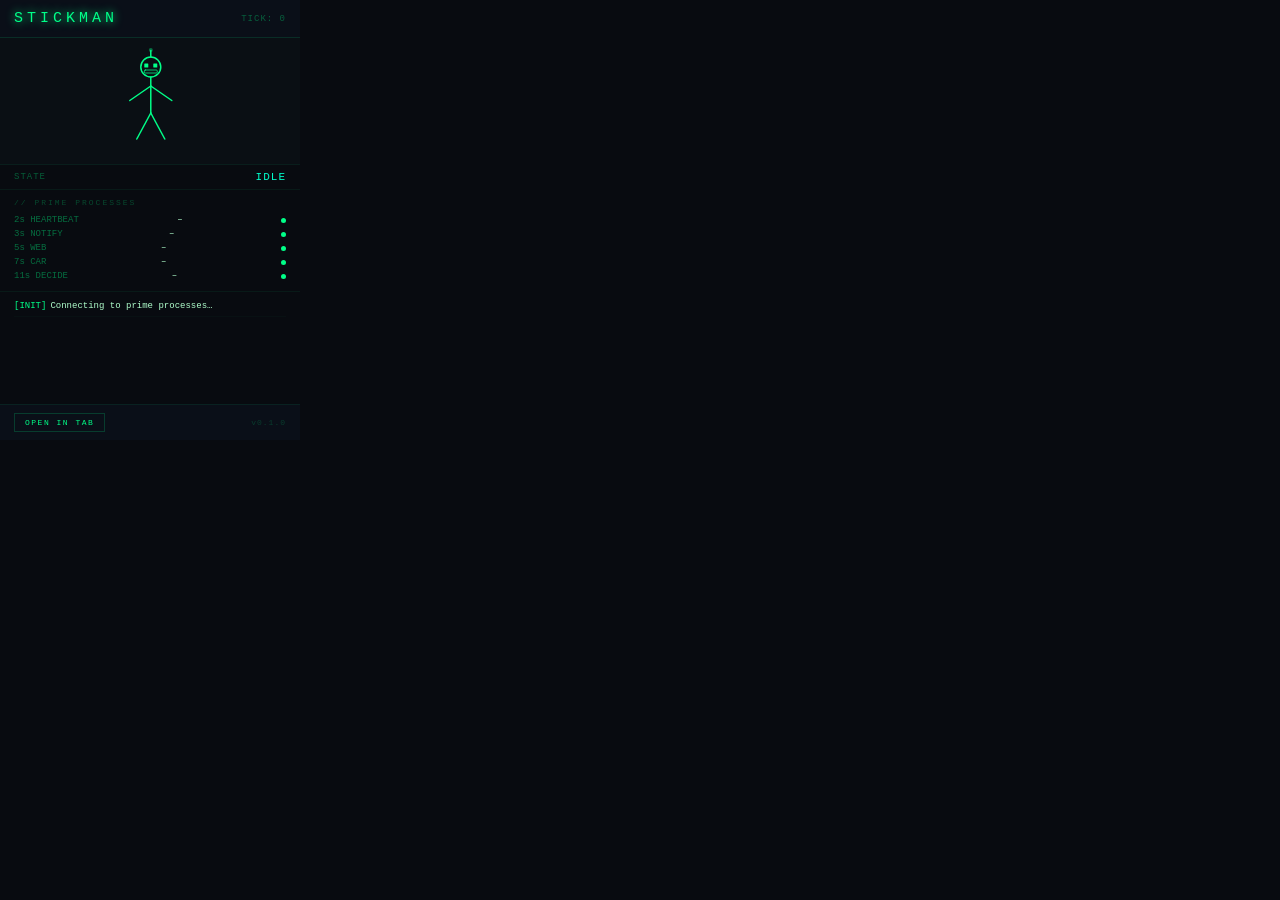
==== extension/popup.html @ 58ad4017 "feat: add Stickman prime number robot with web app and browser extension Stickman is a robot whose e" ====
<!DOCTYPE html>
<html lang="en">
<head>
  <meta charset="UTF-8">
  <style>
    *, *::before, *::after { box-sizing: border-box; margin: 0; padding: 0; }
    body {
      width: 300px;
      min-height: 440px;
      background: #080b10;
      color: #00ff88;
      font-family: 'Courier New', Consolas, monospace;
      font-size: 11px;
      display: flex;
      flex-direction: column;
    }
    .topbar {
      display: flex;
      align-items: center;
      justify-content: space-between;
      padding: 10px 14px;
      background: #0a0f18;
      border-bottom: 1px solid #00ff8820;
    }
    .logo { font-size: 15px; letter-spacing: 4px; text-shadow: 0 0 10px #00ff88; }
    .tick { font-size: 9px; color: #00ff8855; letter-spacing: 1px; }

    .robot-row {
      display: flex;
      justify-content: center;
      background: #0a0f14;
      padding: 10px 0 6px;
      border-bottom: 1px solid #00ff8810;
    }

    .state-row {
      display: flex;
      justify-content: space-between;
      align-items: center;
      padding: 6px 14px;
      border-bottom: 1px solid #00ff8810;
    }
    .state-key  { font-size: 9px; letter-spacing: 1px; color: #00ff8855; }
    .state-val  { font-size: 11px; color: #00ffcc; letter-spacing: 1px; }

    .processes  { padding: 8px 14px; border-bottom: 1px solid #00ff8810; }
    .proc-title { font-size: 8px; letter-spacing: 2px; color: #00ff8840; margin-bottom: 6px; }
    .proc-row   { display: flex; align-items: center; justify-content: space-between; padding: 2px 0; }
    .proc-name  { font-size: 9px; color: #00ff8866; }
    .proc-time  { font-size: 9px; color: #b0ffcc; }
    .proc-dot   {
      width: 5px; height: 5px; border-radius: 50%;
      background: #00ff88; flex-shrink: 0;
      transition: background 0.2s, box-shadow 0.2s;
    }

    .log-mini   { flex: 1; overflow-y: auto; padding: 6px 14px; }
    .log-mini::-webkit-scrollbar { width: 2px; }
    .log-mini::-webkit-scrollbar-thumb { background: #00ff8820; }
    .log-item   { padding: 2px 0; border-bottom: 1px solid #00ff8806; font-size: 9px; color: #b0ffcc; line-height: 1.5; }
    .log-item .tag { color: #00ff88; margin-right: 4px; }

    .footer {
      display: flex;
      justify-content: space-between;
      align-items: center;
      padding: 8px 14px;
      border-top: 1px solid #00ff8814;
      background: #0a0f18;
    }
    .open-btn {
      background: transparent;
      border: 1px solid #00ff8830;
      color: #00ff88;
      font-family: inherit;
      font-size: 8px;
      letter-spacing: 1.5px;
      padding: 4px 10px;
      cursor: pointer;
    }
    .open-btn:hover { background: #00ff8812; }
    .version { font-size: 8px; color: #00ff8830; letter-spacing: 1px; }
  </style>
</head>
<body>
  <div class="topbar">
    <span class="logo">STICKMAN</span>
    <span class="tick" id="tick-label">TICK: 0</span>
  </div>

  <div class="robot-row">
    <svg id="mini-svg" width="100" height="110" viewBox="0 0 200 220"
         xmlns="http://www.w3.org/2000/svg"></svg>
  </div>

  <div class="state-row">
    <span class="state-key">STATE</span>
    <span class="state-val" id="state-val">IDLE</span>
  </div>

  <div class="processes">
    <div class="proc-title">// PRIME PROCESSES</div>
    <div class="proc-row"><span class="proc-name">2s  HEARTBEAT</span><span class="proc-time" id="pt-2">–</span><div class="proc-dot" id="pd-2"></div></div>
    <div class="proc-row"><span class="proc-name">3s  NOTIFY</span>   <span class="proc-time" id="pt-3">–</span><div class="proc-dot" id="pd-3"></div></div>
    <div class="proc-row"><span class="proc-name">5s  WEB</span>      <span class="proc-time" id="pt-5">–</span><div class="proc-dot" id="pd-5"></div></div>
    <div class="proc-row"><span class="proc-name">7s  CAR</span>      <span class="proc-time" id="pt-7">–</span><div class="proc-dot" id="pd-7"></div></div>
    <div class="proc-row"><span class="proc-name">11s DECIDE</span>   <span class="proc-time" id="pt-11">–</span><div class="proc-dot" id="pd-11"></div></div>
  </div>

  <div class="log-mini" id="log-mini">
    <div class="log-item"><span class="tag">[INIT]</span>Connecting to prime processes…</div>
  </div>

  <div class="footer">
    <button class="open-btn" id="open-btn">OPEN IN TAB</button>
    <span class="version">v0.1.0</span>
  </div>

  <script src="popup.js"></script>
</body>
</html>
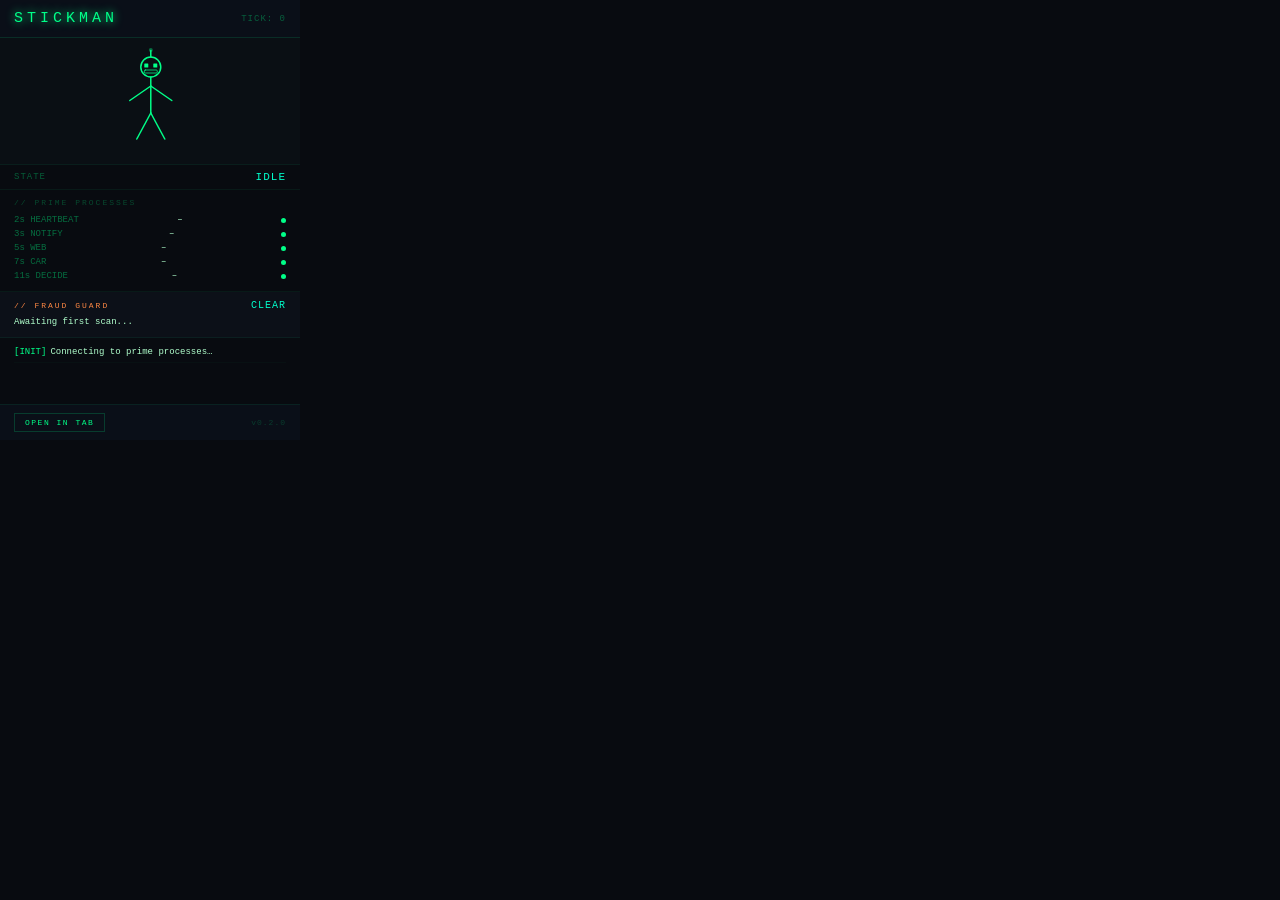
==== commit 79e7b9ed: "Add Stickman fraud alert agent Co-authored-by: fitzyracing1 <fitzyracing1@users.noreply.github.com>" ====
--- a/extension/popup.html
+++ b/extension/popup.html
@@ -54,6 +54,13 @@
       transition: background 0.2s, box-shadow 0.2s;
     }
 
+    .fraud-panel { padding: 8px 14px; border-bottom: 1px solid #00ff8810; background: #0c1018; }
+    .fraud-head  { display: flex; align-items: center; justify-content: space-between; margin-bottom: 5px; }
+    .fraud-title { font-size: 8px; letter-spacing: 2px; color: #ff8844; }
+    .fraud-level { font-size: 10px; letter-spacing: 1px; color: #00ffcc; }
+    .fraud-data  { font-size: 9px; line-height: 1.45; color: #b0ffcc; white-space: pre-line; }
+    .fraud-data.alert { color: #ffaaaa; }
+
     .log-mini   { flex: 1; overflow-y: auto; padding: 6px 14px; }
     .log-mini::-webkit-scrollbar { width: 2px; }
     .log-mini::-webkit-scrollbar-thumb { background: #00ff8820; }
@@ -107,13 +114,21 @@
     <div class="proc-row"><span class="proc-name">11s DECIDE</span>   <span class="proc-time" id="pt-11">–</span><div class="proc-dot" id="pd-11"></div></div>
   </div>
 
+  <div class="fraud-panel">
+    <div class="fraud-head">
+      <span class="fraud-title">// FRAUD GUARD</span>
+      <span class="fraud-level" id="fraud-level">CLEAR</span>
+    </div>
+    <div class="fraud-data" id="fraud-data">Awaiting first scan...</div>
+  </div>
+
   <div class="log-mini" id="log-mini">
     <div class="log-item"><span class="tag">[INIT]</span>Connecting to prime processes…</div>
   </div>
 
   <div class="footer">
     <button class="open-btn" id="open-btn">OPEN IN TAB</button>
-    <span class="version">v0.1.0</span>
+    <span class="version">v0.2.0</span>
   </div>
 
   <script src="popup.js"></script>
